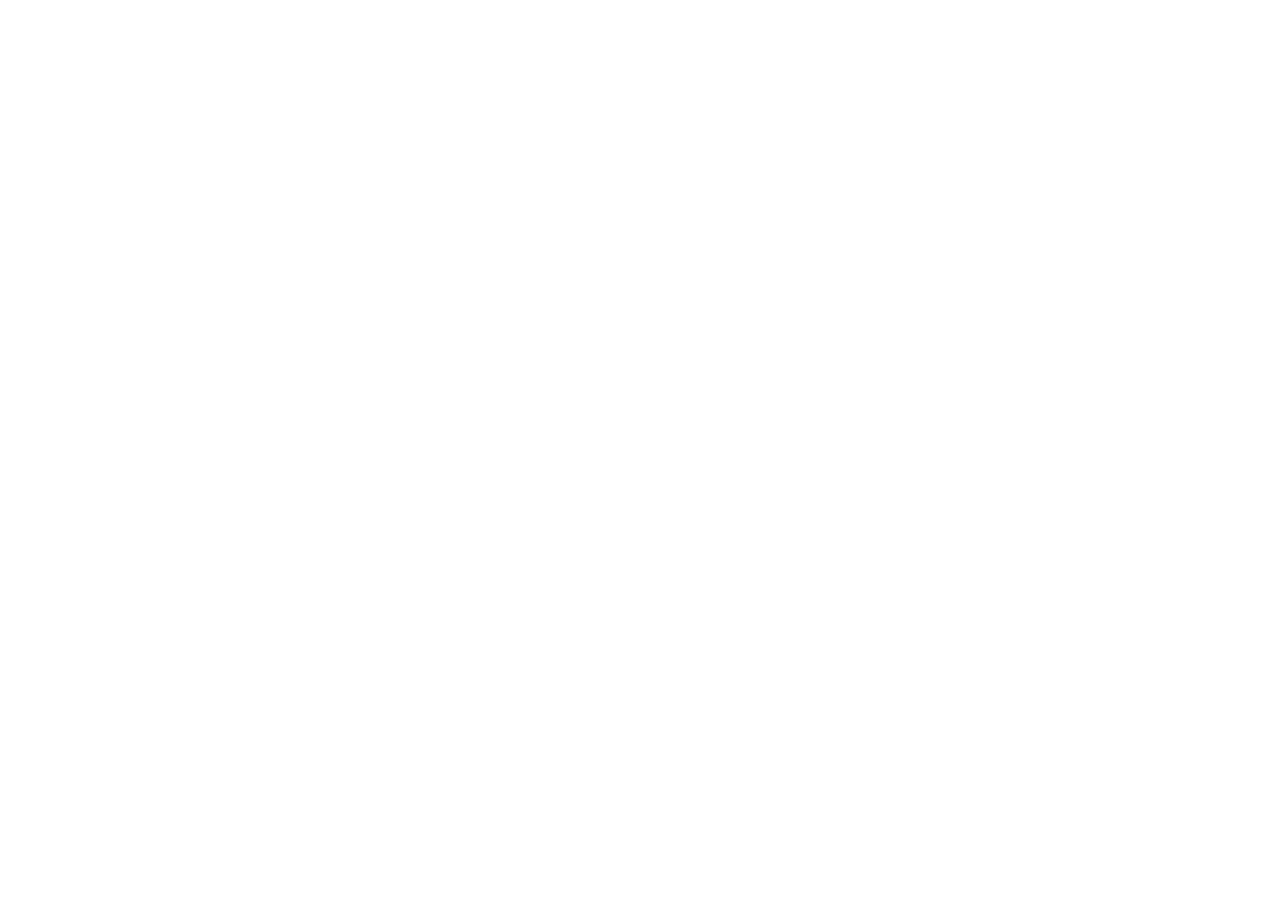
==== index.html @ e5aec65a "Add bootstrap and imgs" ====
<!DOCTYPE html>
<html lang="en">
  <head>
    <meta charset="UTF-8" />
    <meta http-equiv="X-UA-Compatible" content="IE=edge" />
    <meta name="viewport" content="width=device-width, initial-scale=1.0" />
    <link
      href="https://cdn.jsdelivr.net/npm/bootstrap@5.2.1/dist/css/bootstrap.min.css"
      rel="stylesheet"
      integrity="sha384-iYQeCzEYFbKjA/T2uDLTpkwGzCiq6soy8tYaI1GyVh/UjpbCx/TYkiZhlZB6+fzT"
      crossorigin="anonymous"
    />
    <link rel="stylesheet" href="css/style.min.css" />
    <title>Home</title>
  </head>
  <body></body>
</html>
---- css/style.min.css ----
body{color:#000}
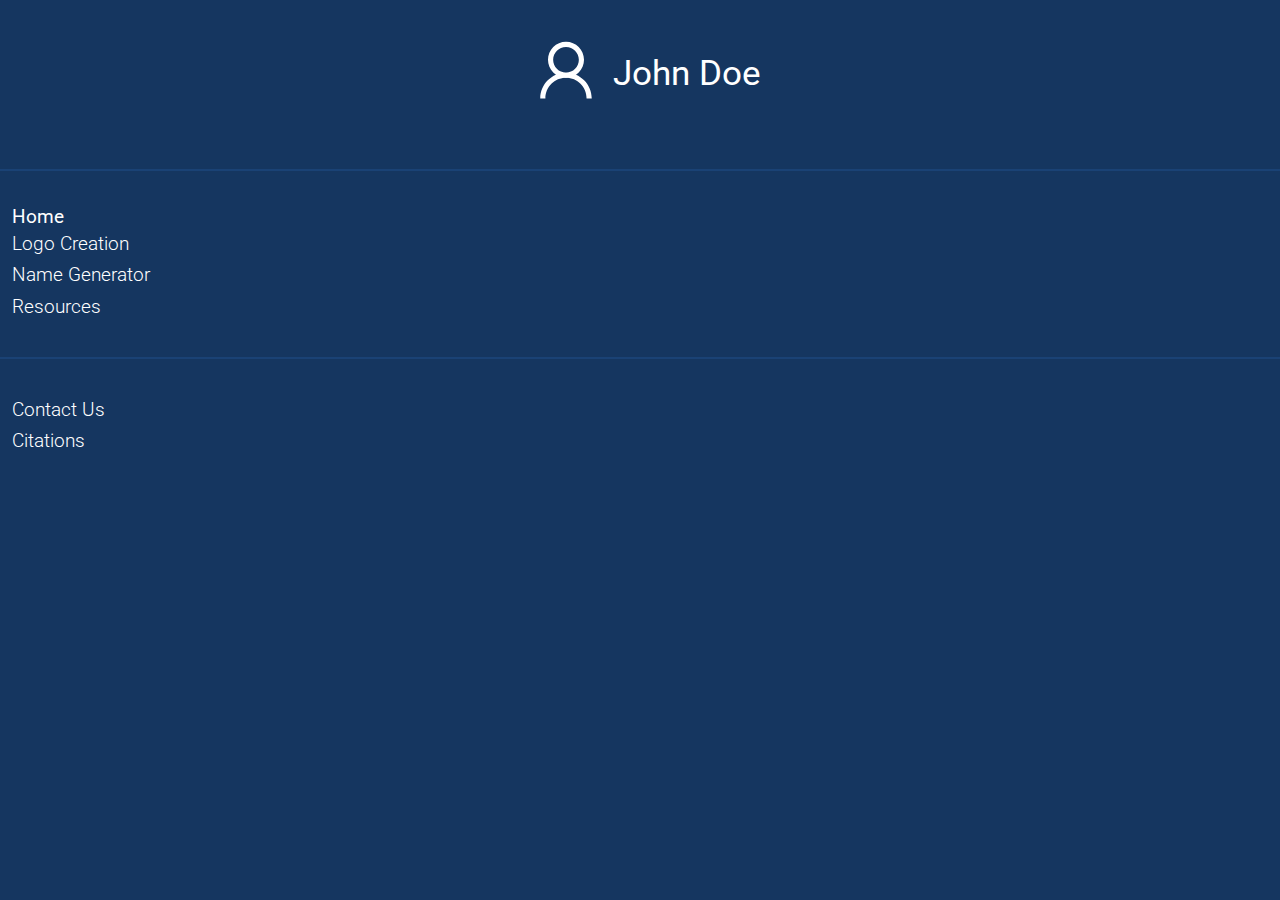
==== commit 6f688ba4: "navBar done" ====
--- a/index.html
+++ b/index.html
@@ -13,5 +13,45 @@
     <link rel="stylesheet" href="css/style.min.css" />
     <title>Home</title>
   </head>
-  <body></body>
+  <body>
+    <main class="container-fluid">
+      <div class="row">
+        <div class="col-2 navBar">
+          <div class="row user">
+            <div class="col-12 d-flex justify-content-center">
+              <img
+                class="user__pic"
+                src="img/9137063671548233621.svg"
+                alt="Sample User"
+              />
+            </div>
+            <div class="col-12">
+              <h3 class="user__name">John Doe</h3>
+            </div>
+          </div>
+          <div class="row nav">
+            <div class="col-12">
+              <a href="index.html"><h4 class="nav__link_active">Home</h4></a>
+              <a href="logoPage.html"
+                ><h4 class="nav__link">Logo Creation</h4></a
+              >
+              <a href="namePage.html"
+                ><h4 class="nav__link">Name Generator</h4></a
+              >
+              <a href="resourcesPage.html"
+                ><h4 class="nav__link">Resources</h4></a
+              >
+            </div>
+          </div>
+          <div class="row navExtra">
+            <div class="col-12">
+              <a href=""><h4 class="navExtra__link">Contact Us</h4></a>
+              <a href=""><h4 class="navExtra__link">Citations</h4></a>
+            </div>
+          </div>
+        </div>
+        <div class="col-10"></div>
+      </div>
+    </main>
+  </body>
 </html>
--- a/css/style.min.css
+++ b/css/style.min.css
@@ -1 +1,4 @@
-body{color:#000}+@import"https://fonts.googleapis.com/css2?family=Roboto+Condensed:wght@300;400;700&family=Roboto:ital,wght@0,100;0,300;0,400;0,500;0,700;0,900;1,400;1,500&display=swap";*{padding:0;margin:0;box-sizing:border-box}html{scroll-behavior:smooth;font-size:16px}@media(min-width: 300px)and (max-width: 1499px){html{font-size:20.5px;font-size:calc(
+        16px + (25 - 16) *
+          (100vw - 300px) / (1500 - 300)
+      )}}@media(min-width: 1500px){html{font-size:25px}}body{font-family:"Roboto",sans-serif;font-family:"Roboto Condensed",sans-serif;background-color:#f4f5ff;overflow-x:hidden}a{text-decoration:none}.navBar{height:100vh;font-family:"Roboto",sans-serif;background-color:#153660}.navBar .user{border-bottom:2px solid #1a4275;color:#fff;display:flex;align-items:center;justify-content:center;padding:1rem 0 2rem}.navBar .user__pic{width:4rem;text-align:center;filter:invert(100%) sepia(100%) saturate(2%) hue-rotate(103deg) brightness(110%) contrast(100%)}.navBar .user__name{text-align:center;font-size:1.5rem;font-weight:400}.navBar .nav{border-bottom:2px solid #1a4275;padding:1.5rem .5rem}.navBar .nav__link{padding:.2rem 0;color:#fff;text-decoration:none;font-weight:300;transition:.2s ease;font-size:.8rem}.navBar .nav__link_active{font-size:.8rem;color:#fff;text-decoration:none;font-weight:400}.navBar .nav__link:hover,.navBar .nav__link:active{color:#e6e6e6;transition:.2s ease}.navBar .nav .sub{padding-left:.5rem}.navBar .navExtra{padding:1.5rem .5rem}.navBar .navExtra__link{padding:.2rem 0;color:#fff;text-decoration:none;font-weight:300;transition:.2s ease;font-size:.8rem}.navBar .navExtra__link_active{font-size:.8rem;color:#fff;text-decoration:none;font-weight:400}.navBar .navExtra__link:hover,.navBar .navExtra__link:active{color:#e6e6e6;transition:.2s ease}.navBar .navExtra .sub{padding-left:.5rem}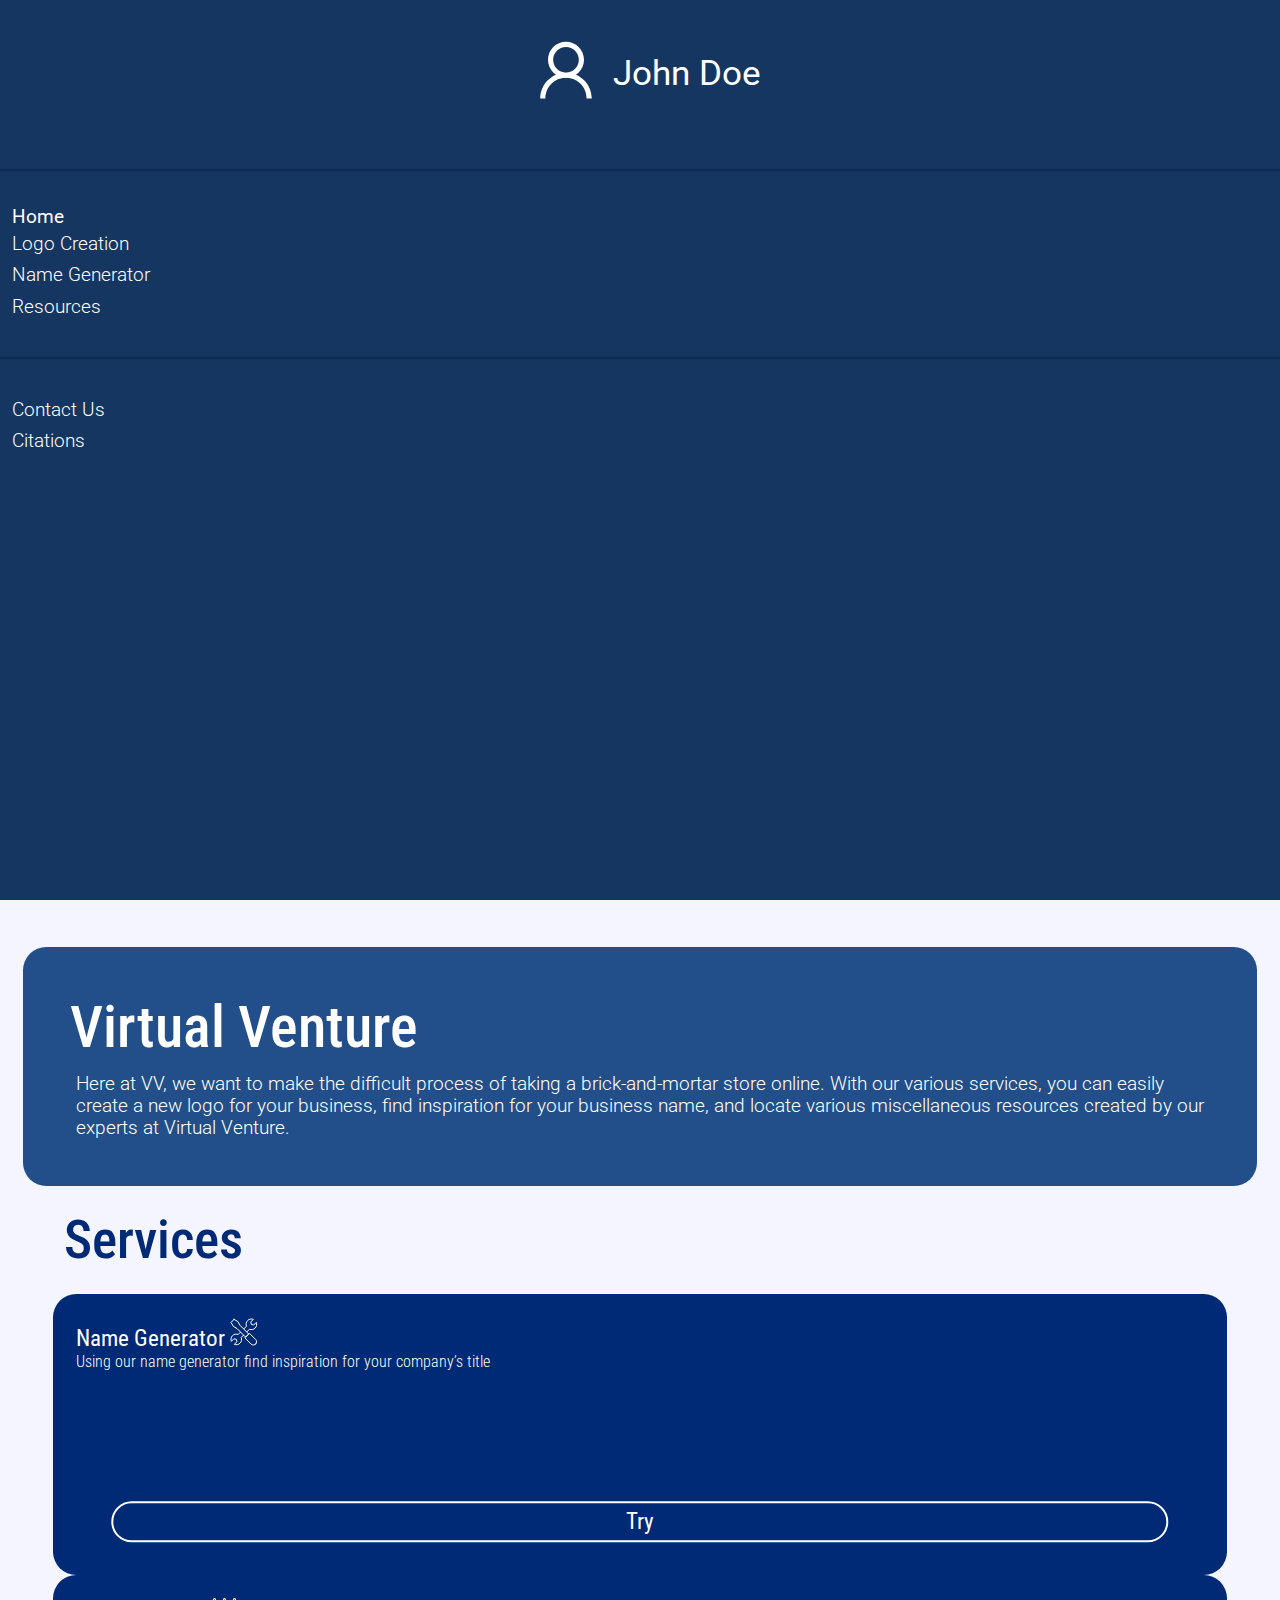
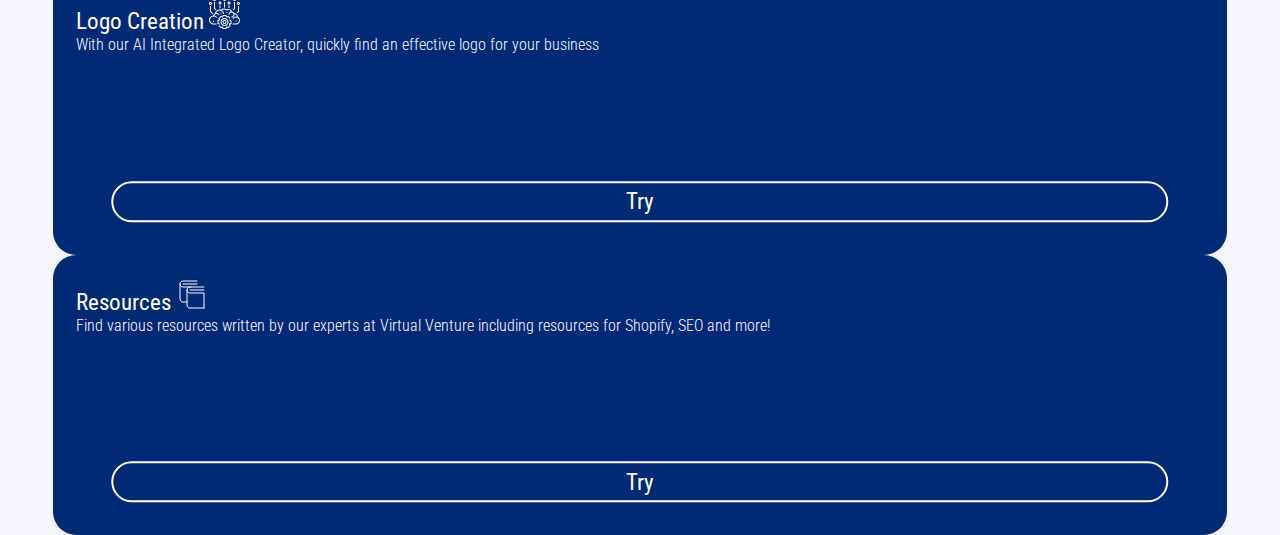
==== commit 021a744c: "Finished home page" ====
--- a/index.html
+++ b/index.html
@@ -50,7 +50,77 @@
             </div>
           </div>
         </div>
-        <div class="col-10"></div>
+        <div class="col-10">
+          <div class="row">
+            <div class="col-12">
+              <div class="introMessage">
+                <h1 class="introMessage__title">Virtual Venture</h1>
+                <p class="introMessage__message">
+                  Here at VV, we want to make the difficult process of taking a
+                  brick-and-mortar store online. With our various services, you
+                  can easily create a new logo for your business, find
+                  inspiration for your business name, and locate various
+                  miscellaneous resources created by our experts at Virtual
+                  Venture.
+                </p>
+              </div>
+            </div>
+          </div>
+          <div class="row">
+            <div class="col-12">
+              <div class="services">
+                <h1 class="services__title">Services</h1>
+              </div>
+            </div>
+          </div>
+          <div class="row serviceCards">
+            <div class="col-lg-4">
+              <div class="cardContainer">
+                <h2 class="serviceCards__title">Name Generator</h2>
+                <img
+                  src="img/wrenches.svg"
+                  alt="Wrenches"
+                  class="serviceCard__img"
+                />
+                <p class="serviceCards__message">
+                  Using our name generator find inspiration for your company’s
+                  title
+                </p>
+                <div class="buttonContainer">
+                  <a href="namePage.html" class="serviceCards__button">Try</a>
+                </div>
+              </div>
+            </div>
+            <div class="col-lg-4">
+              <div class="cardContainer">
+                <h2 class="serviceCards__title">Logo Creation</h2>
+                <img src="img/brain.svg" alt="Brain" class="serviceCard__img" />
+                <p class="serviceCards__message">
+                  With our AI Integrated Logo Creator, quickly find an effective
+                  logo for your business
+                </p>
+                <div class="buttonContainer">
+                  <a href="logoPage.html" class="serviceCards__button">Try</a>
+                </div>
+              </div>
+            </div>
+            <div class="col-lg-4">
+              <div class="cardContainer">
+                <h2 class="serviceCards__title">Resources</h2>
+                <img src="img/books.svg" alt="Books" class="serviceCard__img" />
+                <p class="serviceCards__message">
+                  Find various resources written by our experts at Virtual
+                  Venture including resources for Shopify, SEO and more!
+                </p>
+                <div class="buttonContainer">
+                  <a href="resourcesPage.html" class="serviceCards__button"
+                    >Try</a
+                  >
+                </div>
+              </div>
+            </div>
+          </div>
+        </div>
       </div>
     </main>
   </body>
--- a/css/style.min.css
+++ b/css/style.min.css
@@ -1,4 +1,4 @@
 @import"https://fonts.googleapis.com/css2?family=Roboto+Condensed:wght@300;400;700&family=Roboto:ital,wght@0,100;0,300;0,400;0,500;0,700;0,900;1,400;1,500&display=swap";*{padding:0;margin:0;box-sizing:border-box}html{scroll-behavior:smooth;font-size:16px}@media(min-width: 300px)and (max-width: 1499px){html{font-size:20.5px;font-size:calc(
         16px + (25 - 16) *
           (100vw - 300px) / (1500 - 300)
-      )}}@media(min-width: 1500px){html{font-size:25px}}body{font-family:"Roboto",sans-serif;font-family:"Roboto Condensed",sans-serif;background-color:#f4f5ff;overflow-x:hidden}a{text-decoration:none}.navBar{height:100vh;font-family:"Roboto",sans-serif;background-color:#153660}.navBar .user{border-bottom:2px solid #1a4275;color:#fff;display:flex;align-items:center;justify-content:center;padding:1rem 0 2rem}.navBar .user__pic{width:4rem;text-align:center;filter:invert(100%) sepia(100%) saturate(2%) hue-rotate(103deg) brightness(110%) contrast(100%)}.navBar .user__name{text-align:center;font-size:1.5rem;font-weight:400}.navBar .nav{border-bottom:2px solid #1a4275;padding:1.5rem .5rem}.navBar .nav__link{padding:.2rem 0;color:#fff;text-decoration:none;font-weight:300;transition:.2s ease;font-size:.8rem}.navBar .nav__link_active{font-size:.8rem;color:#fff;text-decoration:none;font-weight:400}.navBar .nav__link:hover,.navBar .nav__link:active{color:#e6e6e6;transition:.2s ease}.navBar .nav .sub{padding-left:.5rem}.navBar .navExtra{padding:1.5rem .5rem}.navBar .navExtra__link{padding:.2rem 0;color:#fff;text-decoration:none;font-weight:300;transition:.2s ease;font-size:.8rem}.navBar .navExtra__link_active{font-size:.8rem;color:#fff;text-decoration:none;font-weight:400}.navBar .navExtra__link:hover,.navBar .navExtra__link:active{color:#e6e6e6;transition:.2s ease}.navBar .navExtra .sub{padding-left:.5rem}+      )}}@media(min-width: 1500px){html{font-size:25px}}body{font-family:"Roboto",sans-serif;font-family:"Roboto Condensed",sans-serif;background-color:#f4f5ff;overflow-x:hidden}a{text-decoration:none}.navBar{height:100vh;font-family:"Roboto",sans-serif;background-color:#153660}.navBar .user{border-bottom:2px solid #102a4b;color:#fff;display:flex;align-items:center;justify-content:center;padding:1rem 0 2rem}.navBar .user__pic{width:4rem;text-align:center;filter:invert(100%) sepia(100%) saturate(2%) hue-rotate(103deg) brightness(110%) contrast(100%)}.navBar .user__name{text-align:center;font-size:1.5rem;font-weight:400}.navBar .nav{border-bottom:2px solid #102a4b;padding:1.5rem .5rem}.navBar .nav__link{padding:.2rem 0;color:#fff;text-decoration:none;font-weight:300;transition:.2s ease;font-size:.8rem}.navBar .nav__link_active{font-size:.8rem;color:#fff;text-decoration:none;font-weight:400}.navBar .nav__link:hover,.navBar .nav__link:active{color:#e6e6e6;transition:.2s ease}.navBar .nav .sub{padding-left:.5rem}.navBar .navExtra{padding:1.5rem .5rem}.navBar .navExtra__link{padding:.2rem 0;color:#fff;text-decoration:none;font-weight:300;transition:.2s ease;font-size:.8rem}.navBar .navExtra__link_active{font-size:.8rem;color:#fff;text-decoration:none;font-weight:400}.navBar .navExtra__link:hover,.navBar .navExtra__link:active{color:#e6e6e6;transition:.2s ease}.navBar .navExtra .sub{padding-left:.5rem}.introMessage{background-color:#224f89;padding:2rem;border-radius:1rem;margin:2rem 1rem 0rem;color:#fff}.introMessage__title{font-weight:500;font-family:"Roboto Condensed",sans-serif;font-size:2.5rem}.introMessage__message{margin:.5rem 0 0 .25rem;font-weight:300;font-family:"Roboto",sans-serif;font-size:.8rem}.services__title{color:#002976;font-family:"Roboto Condensed",sans-serif;font-weight:500;padding-left:2.75rem;font-size:2.25rem;margin:1rem 0 1rem}.serviceCards .cardContainer{color:#fff;background-color:#002976;border-radius:1rem;padding:1rem;height:12rem;margin:0 2.25rem;position:relative}.serviceCards .cardContainer .serviceCards__title{display:inline-block;font-size:1rem;font-weight:400}.serviceCards .cardContainer .serviceCards__message{font-size:.7rem;font-weight:300}.serviceCards .cardContainer .serviceCards .buttonContainer{display:block;width:80%}.serviceCards .cardContainer .serviceCards__button{display:inline-flex;overflow:hidden;position:absolute;width:90% !important;text-align:center;cursor:pointer;text-decoration:none;background-color:rgba(0,0,0,0);color:#fff;text-align:center;outline:none;border:.1rem #fff solid;border-radius:100px;padding:.2rem .75rem;align-items:center;justify-content:center;transition:background-color 200ms ease,color 200ms ease;bottom:0;margin-bottom:.5rem;left:50%;transform:translate(-50%, -50%)}.serviceCards .cardContainer .serviceCards__button:hover,.serviceCards .cardContainer .serviceCards__button:focus{background-color:#fff;color:#002976;transition:background-color 250ms ease,color 250ms ease}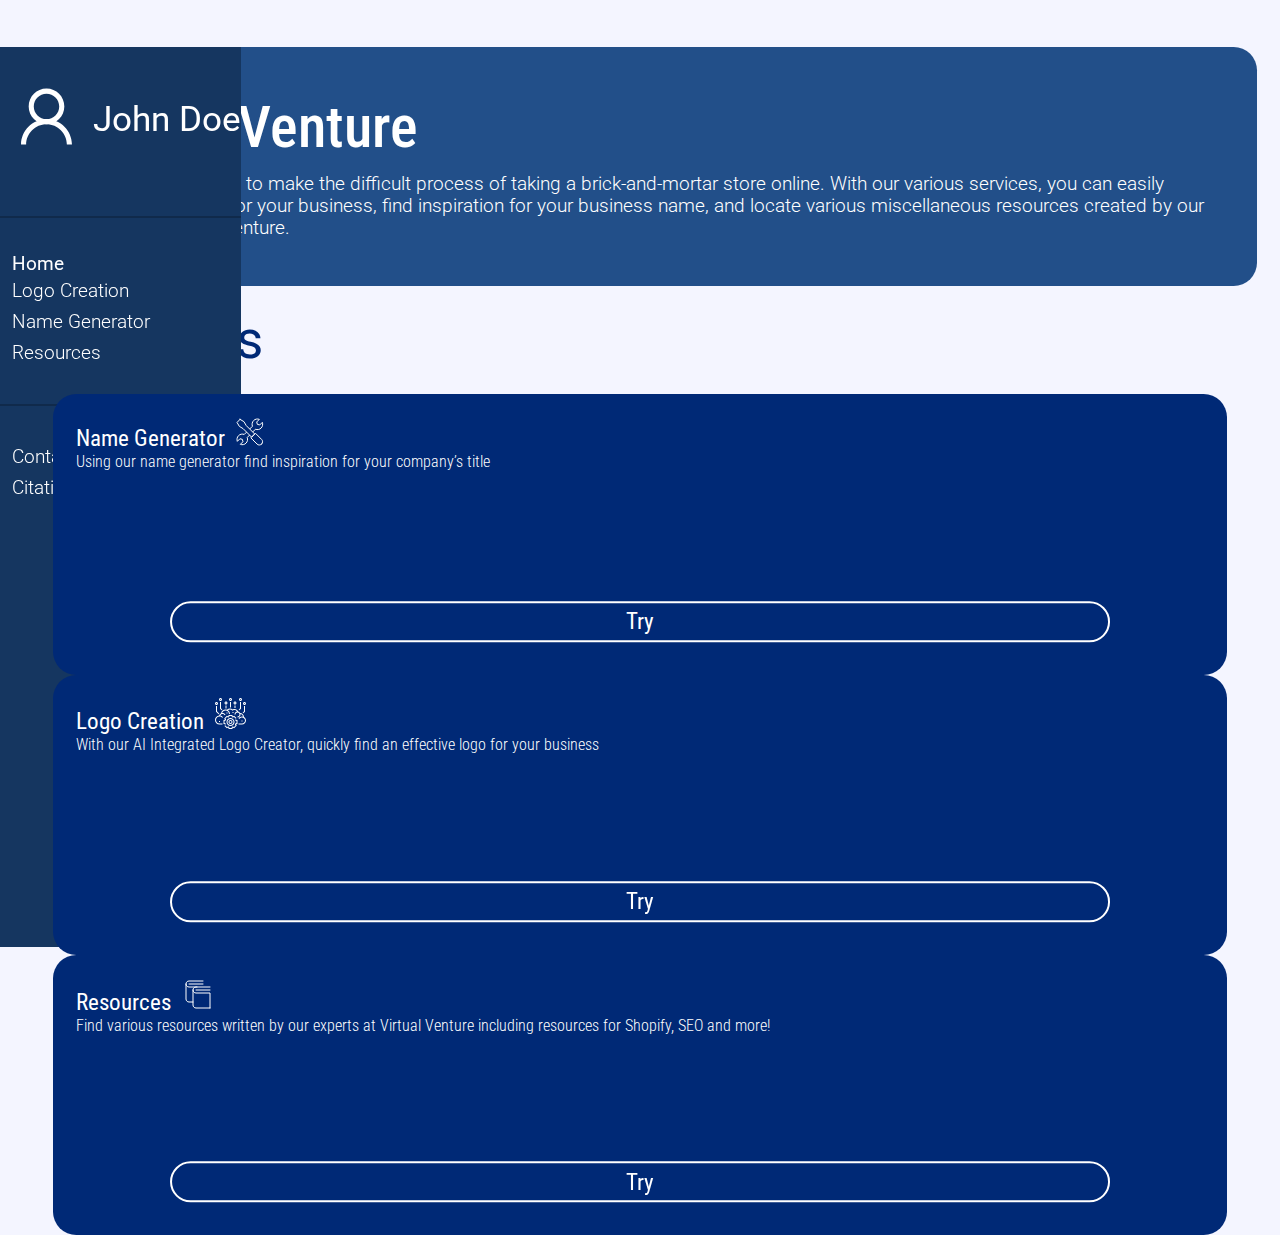
==== commit 4ffd050e: "Finish resources page and add some JS" ====
--- a/index.html
+++ b/index.html
@@ -50,6 +50,8 @@
             </div>
           </div>
         </div>
+        <!--Extra col-2 to push everything over after making nav sticky-->
+        <div class="col-2"></div>
         <div class="col-10">
           <div class="row">
             <div class="col-12">
--- a/css/style.min.css
+++ b/css/style.min.css
@@ -1,4 +1,4 @@
 @import"https://fonts.googleapis.com/css2?family=Roboto+Condensed:wght@300;400;700&family=Roboto:ital,wght@0,100;0,300;0,400;0,500;0,700;0,900;1,400;1,500&display=swap";*{padding:0;margin:0;box-sizing:border-box}html{scroll-behavior:smooth;font-size:16px}@media(min-width: 300px)and (max-width: 1499px){html{font-size:20.5px;font-size:calc(
         16px + (25 - 16) *
           (100vw - 300px) / (1500 - 300)
-      )}}@media(min-width: 1500px){html{font-size:25px}}body{font-family:"Roboto",sans-serif;font-family:"Roboto Condensed",sans-serif;background-color:#f4f5ff;overflow-x:hidden}a{text-decoration:none}.navBar{height:100vh;font-family:"Roboto",sans-serif;background-color:#153660}.navBar .user{border-bottom:2px solid #102a4b;color:#fff;display:flex;align-items:center;justify-content:center;padding:1rem 0 2rem}.navBar .user__pic{width:4rem;text-align:center;filter:invert(100%) sepia(100%) saturate(2%) hue-rotate(103deg) brightness(110%) contrast(100%)}.navBar .user__name{text-align:center;font-size:1.5rem;font-weight:400}.navBar .nav{border-bottom:2px solid #102a4b;padding:1.5rem .5rem}.navBar .nav__link{padding:.2rem 0;color:#fff;text-decoration:none;font-weight:300;transition:.2s ease;font-size:.8rem}.navBar .nav__link_active{font-size:.8rem;color:#fff;text-decoration:none;font-weight:400}.navBar .nav__link:hover,.navBar .nav__link:active{color:#e6e6e6;transition:.2s ease}.navBar .nav .sub{padding-left:.5rem}.navBar .navExtra{padding:1.5rem .5rem}.navBar .navExtra__link{padding:.2rem 0;color:#fff;text-decoration:none;font-weight:300;transition:.2s ease;font-size:.8rem}.navBar .navExtra__link_active{font-size:.8rem;color:#fff;text-decoration:none;font-weight:400}.navBar .navExtra__link:hover,.navBar .navExtra__link:active{color:#e6e6e6;transition:.2s ease}.navBar .navExtra .sub{padding-left:.5rem}.introMessage{background-color:#224f89;padding:2rem;border-radius:1rem;margin:2rem 1rem 0rem;color:#fff}.introMessage__title{font-weight:500;font-family:"Roboto Condensed",sans-serif;font-size:2.5rem}.introMessage__message{margin:.5rem 0 0 .25rem;font-weight:300;font-family:"Roboto",sans-serif;font-size:.8rem}.services__title{color:#002976;font-family:"Roboto Condensed",sans-serif;font-weight:500;padding-left:2.75rem;font-size:2.25rem;margin:1rem 0 1rem}.serviceCards .cardContainer{color:#fff;background-color:#002976;border-radius:1rem;padding:1rem;height:12rem;margin:0 2.25rem;position:relative}.serviceCards .cardContainer .serviceCards__title{display:inline-block;font-size:1rem;font-weight:400}.serviceCards .cardContainer .serviceCards__message{font-size:.7rem;font-weight:300}.serviceCards .cardContainer .serviceCards .buttonContainer{display:block;width:80%}.serviceCards .cardContainer .serviceCards__button{display:inline-flex;overflow:hidden;position:absolute;width:90% !important;text-align:center;cursor:pointer;text-decoration:none;background-color:rgba(0,0,0,0);color:#fff;text-align:center;outline:none;border:.1rem #fff solid;border-radius:100px;padding:.2rem .75rem;align-items:center;justify-content:center;transition:background-color 200ms ease,color 200ms ease;bottom:0;margin-bottom:.5rem;left:50%;transform:translate(-50%, -50%)}.serviceCards .cardContainer .serviceCards__button:hover,.serviceCards .cardContainer .serviceCards__button:focus{background-color:#fff;color:#002976;transition:background-color 250ms ease,color 250ms ease}+      )}}@media(min-width: 1500px){html{font-size:25px}}body{font-family:"Roboto",sans-serif;font-family:"Roboto Condensed",sans-serif;background-color:#f4f5ff;overflow-x:hidden}a{text-decoration:none}.navBar{position:fixed;height:100vh;font-family:"Roboto",sans-serif;background-color:#153660}.navBar .user{border-bottom:2px solid #102a4b;color:#fff;display:flex;align-items:center;justify-content:center;padding:1rem 0 2rem}.navBar .user__pic{width:4rem;text-align:center;filter:invert(100%) sepia(100%) saturate(2%) hue-rotate(103deg) brightness(110%) contrast(100%)}.navBar .user__name{text-align:center;font-size:1.5rem;font-weight:400}.navBar .nav{border-bottom:2px solid #102a4b;padding:1.5rem .5rem}.navBar .nav__link{padding:.2rem 0;color:#fff;text-decoration:none;font-weight:300;transition:.2s ease;font-size:.8rem}.navBar .nav__link_active{font-size:.8rem;color:#fff;text-decoration:none;font-weight:400}.navBar .nav__link:hover,.navBar .nav__link:active{color:#e6e6e6;transition:.2s ease}.navBar .nav .sub{padding-left:.5rem}.navBar .navExtra{padding:1.5rem .5rem}.navBar .navExtra__link{padding:.2rem 0;color:#fff;text-decoration:none;font-weight:300;transition:.2s ease;font-size:.8rem}.navBar .navExtra__link_active{font-size:.8rem;color:#fff;text-decoration:none;font-weight:400}.navBar .navExtra__link:hover,.navBar .navExtra__link:active{color:#e6e6e6;transition:.2s ease}.navBar .navExtra .sub{padding-left:.5rem}.introMessage{background-color:#224f89;padding:2rem;border-radius:1rem;margin:2rem 1rem 0rem;color:#fff}.introMessage__title{font-weight:500;font-family:"Roboto Condensed",sans-serif;font-size:2.5rem}.introMessage__message{margin:.5rem 0 0 .25rem;font-weight:300;font-family:"Roboto",sans-serif;font-size:.8rem}.services__title{color:#002976;font-family:"Roboto",sans-serif;font-weight:400;padding-left:2.75rem;font-size:2.25rem;margin:1rem 0 1rem}.serviceCards .cardContainer{color:#fff;background-color:#002976;border-radius:1rem;padding:1rem;height:12rem;margin:0 2.25rem;position:relative}.serviceCards .cardContainer .serviceCards__title{display:inline-block;font-size:1rem;font-weight:400;margin-right:.25rem}.serviceCards .cardContainer .serviceCards__message{font-size:.7rem;font-weight:300}.serviceCards .cardContainer .serviceCards .buttonContainer{display:block;width:80%}.serviceCards .cardContainer .serviceCards__button{display:inline-flex;overflow:hidden;position:absolute;width:80% !important;text-align:center;cursor:pointer;text-decoration:none;background-color:rgba(0,0,0,0);color:#fff;text-align:center;outline:none;border:.1rem #fff solid;border-radius:100px;padding:.2rem .75rem;align-items:center;justify-content:center;transition:background-color 200ms ease,color 200ms ease;bottom:0;margin-bottom:.5rem;left:50%;transform:translate(-50%, -50%)}.serviceCards .cardContainer .serviceCards__button:hover,.serviceCards .cardContainer .serviceCards__button:focus{background-color:#fff;color:#002976;transition:background-color 250ms ease,color 250ms ease}.logoTextContainer{padding:1rem}.logoTextContainer__text{color:#002976;font-family:"Roboto",sans-serif;font-weight:400;padding-left:2.75rem;font-size:2.25rem;margin:1rem 0 1rem}.logoTextContainer__input{font-family:"Roboto",sans-serif;-webkit-border-radius:100px;-moz-border-radius:100px;border-radius:100px;margin-left:2.75rem;padding:.3rem .75rem;background:rgba(0,0,0,0);border:3px solid #002976;outline:none}.logoTextContainer__glass{cursor:pointer;margin-left:.5rem;width:1.5rem}.logoTextContainer__img{width:80%;filter:invert(12%) sepia(28%) saturate(7499%) hue-rotate(213deg) brightness(96%) contrast(106%)}.nameContainer{background-color:#224f89;border-radius:1rem;padding:1rem;margin:1rem;color:#fff}.nameContainer__title{font-family:"Roboto",sans-serif;font-weight:400;padding-bottom:1rem}.articles{font-family:"Roboto",sans-serif;font-weight:400;background-color:#2c67b2;color:#fff;padding:1rem 2rem;border-radius:1rem;margin-left:1rem;margin-top:1rem}.articles__title{font-size:1.25rem}.articles__length{font-size:.6rem;font-weight:300}.articles__preview{font-size:.8rem;font-style:italic;font-weight:400;margin:0;color:#e6e6e6}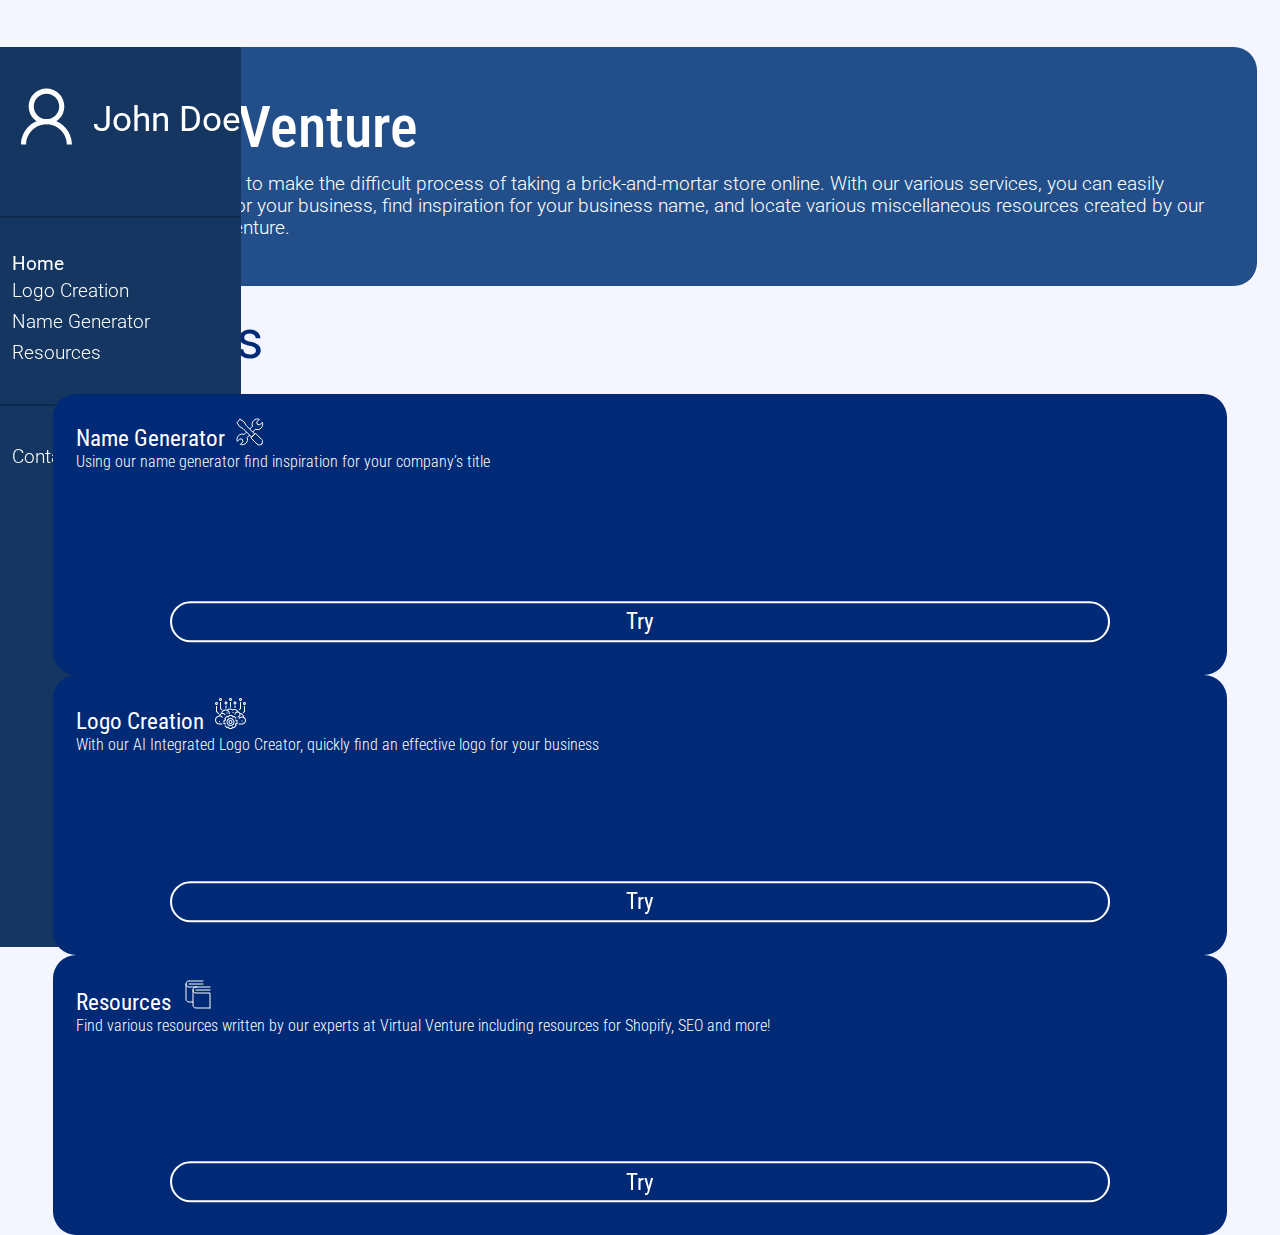
==== commit e73fbf7d: "Fix name page" ====
--- a/index.html
+++ b/index.html
@@ -45,8 +45,9 @@
           </div>
           <div class="row navExtra">
             <div class="col-12">
-              <a href=""><h4 class="navExtra__link">Contact Us</h4></a>
-              <a href=""><h4 class="navExtra__link">Citations</h4></a>
+              <a href=" mailto:virtual_venture_contact "
+                ><h4 class="navExtra__link">Contact Us</h4></a
+              >
             </div>
           </div>
         </div>
--- a/css/style.min.css
+++ b/css/style.min.css
@@ -1,4 +1,4 @@
 @import"https://fonts.googleapis.com/css2?family=Roboto+Condensed:wght@300;400;700&family=Roboto:ital,wght@0,100;0,300;0,400;0,500;0,700;0,900;1,400;1,500&display=swap";*{padding:0;margin:0;box-sizing:border-box}html{scroll-behavior:smooth;font-size:16px}@media(min-width: 300px)and (max-width: 1499px){html{font-size:20.5px;font-size:calc(
         16px + (25 - 16) *
           (100vw - 300px) / (1500 - 300)
-      )}}@media(min-width: 1500px){html{font-size:25px}}body{font-family:"Roboto",sans-serif;font-family:"Roboto Condensed",sans-serif;background-color:#f4f5ff;overflow-x:hidden}a{text-decoration:none}.navBar{position:fixed;height:100vh;font-family:"Roboto",sans-serif;background-color:#153660}.navBar .user{border-bottom:2px solid #102a4b;color:#fff;display:flex;align-items:center;justify-content:center;padding:1rem 0 2rem}.navBar .user__pic{width:4rem;text-align:center;filter:invert(100%) sepia(100%) saturate(2%) hue-rotate(103deg) brightness(110%) contrast(100%)}.navBar .user__name{text-align:center;font-size:1.5rem;font-weight:400}.navBar .nav{border-bottom:2px solid #102a4b;padding:1.5rem .5rem}.navBar .nav__link{padding:.2rem 0;color:#fff;text-decoration:none;font-weight:300;transition:.2s ease;font-size:.8rem}.navBar .nav__link_active{font-size:.8rem;color:#fff;text-decoration:none;font-weight:400}.navBar .nav__link:hover,.navBar .nav__link:active{color:#e6e6e6;transition:.2s ease}.navBar .nav .sub{padding-left:.5rem}.navBar .navExtra{padding:1.5rem .5rem}.navBar .navExtra__link{padding:.2rem 0;color:#fff;text-decoration:none;font-weight:300;transition:.2s ease;font-size:.8rem}.navBar .navExtra__link_active{font-size:.8rem;color:#fff;text-decoration:none;font-weight:400}.navBar .navExtra__link:hover,.navBar .navExtra__link:active{color:#e6e6e6;transition:.2s ease}.navBar .navExtra .sub{padding-left:.5rem}.introMessage{background-color:#224f89;padding:2rem;border-radius:1rem;margin:2rem 1rem 0rem;color:#fff}.introMessage__title{font-weight:500;font-family:"Roboto Condensed",sans-serif;font-size:2.5rem}.introMessage__message{margin:.5rem 0 0 .25rem;font-weight:300;font-family:"Roboto",sans-serif;font-size:.8rem}.services__title{color:#002976;font-family:"Roboto",sans-serif;font-weight:400;padding-left:2.75rem;font-size:2.25rem;margin:1rem 0 1rem}.serviceCards .cardContainer{color:#fff;background-color:#002976;border-radius:1rem;padding:1rem;height:12rem;margin:0 2.25rem;position:relative}.serviceCards .cardContainer .serviceCards__title{display:inline-block;font-size:1rem;font-weight:400;margin-right:.25rem}.serviceCards .cardContainer .serviceCards__message{font-size:.7rem;font-weight:300}.serviceCards .cardContainer .serviceCards .buttonContainer{display:block;width:80%}.serviceCards .cardContainer .serviceCards__button{display:inline-flex;overflow:hidden;position:absolute;width:80% !important;text-align:center;cursor:pointer;text-decoration:none;background-color:rgba(0,0,0,0);color:#fff;text-align:center;outline:none;border:.1rem #fff solid;border-radius:100px;padding:.2rem .75rem;align-items:center;justify-content:center;transition:background-color 200ms ease,color 200ms ease;bottom:0;margin-bottom:.5rem;left:50%;transform:translate(-50%, -50%)}.serviceCards .cardContainer .serviceCards__button:hover,.serviceCards .cardContainer .serviceCards__button:focus{background-color:#fff;color:#002976;transition:background-color 250ms ease,color 250ms ease}.logoTextContainer{padding:1rem}.logoTextContainer__text{color:#002976;font-family:"Roboto",sans-serif;font-weight:400;padding-left:2.75rem;font-size:2.25rem;margin:1rem 0 1rem}.logoTextContainer__input{font-family:"Roboto",sans-serif;-webkit-border-radius:100px;-moz-border-radius:100px;border-radius:100px;margin-left:2.75rem;padding:.3rem .75rem;background:rgba(0,0,0,0);border:3px solid #002976;outline:none}.logoTextContainer__glass{cursor:pointer;margin-left:.5rem;width:1.5rem}.logoTextContainer__img{width:80%;filter:invert(12%) sepia(28%) saturate(7499%) hue-rotate(213deg) brightness(96%) contrast(106%)}.nameContainer{background-color:#224f89;border-radius:1rem;padding:1rem;margin:1rem;color:#fff}.nameContainer__title{font-family:"Roboto",sans-serif;font-weight:400;padding-bottom:1rem}.articles{font-family:"Roboto",sans-serif;font-weight:400;background-color:#2c67b2;color:#fff;padding:1rem 2rem;border-radius:1rem;margin-left:1rem;margin-top:1rem}.articles__title{font-size:1.25rem}.articles__length{font-size:.6rem;font-weight:300}.articles__preview{font-size:.8rem;font-style:italic;font-weight:400;margin:0;color:#e6e6e6}+      )}}@media(min-width: 1500px){html{font-size:25px}}body{font-family:"Roboto",sans-serif;font-family:"Roboto Condensed",sans-serif;background-color:#f4f5ff;overflow-x:hidden}a{text-decoration:none}.navBar{position:fixed;height:100vh;font-family:"Roboto",sans-serif;background-color:#153660}.navBar .user{border-bottom:2px solid #102a4b;color:#fff;display:flex;align-items:center;justify-content:center;padding:1rem 0 2rem}.navBar .user__pic{width:4rem;text-align:center;filter:invert(100%) sepia(100%) saturate(2%) hue-rotate(103deg) brightness(110%) contrast(100%)}.navBar .user__name{text-align:center;font-size:1.5rem;font-weight:400}.navBar .nav{border-bottom:2px solid #102a4b;padding:1.5rem .5rem}.navBar .nav__link{padding:.2rem 0;color:#fff;text-decoration:none;font-weight:300;transition:.2s ease;font-size:.8rem}.navBar .nav__link_active{font-size:.8rem;color:#fff;text-decoration:none;font-weight:400}.navBar .nav__link:hover,.navBar .nav__link:active{color:#e6e6e6;transition:.2s ease}.navBar .nav .sub{padding-left:.5rem}.navBar .navExtra{padding:1.5rem .5rem}.navBar .navExtra__link{padding:.2rem 0;color:#fff;text-decoration:none;font-weight:300;transition:.2s ease;font-size:.8rem}.navBar .navExtra__link_active{font-size:.8rem;color:#fff;text-decoration:none;font-weight:400}.navBar .navExtra__link:hover,.navBar .navExtra__link:active{color:#e6e6e6;transition:.2s ease}.navBar .navExtra .sub{padding-left:.5rem}.introMessage{background-color:#224f89;padding:2rem;border-radius:1rem;margin:2rem 1rem 0rem;color:#fff}.introMessage__title{font-weight:500;font-family:"Roboto Condensed",sans-serif;font-size:2.5rem}.introMessage__message{margin:.5rem 0 0 .25rem;font-weight:300;font-family:"Roboto",sans-serif;font-size:.8rem}.services__title{color:#002976;font-family:"Roboto",sans-serif;font-weight:400;padding-left:2.75rem;font-size:2.25rem;margin:1rem 0 1rem}.serviceCards .cardContainer{color:#fff;background-color:#002976;border-radius:1rem;padding:1rem;height:12rem;margin:0 2.25rem;position:relative}.serviceCards .cardContainer .serviceCards__title{display:inline-block;font-size:1rem;font-weight:400;margin-right:.25rem}.serviceCards .cardContainer .serviceCards__message{font-size:.7rem;font-weight:300}.serviceCards .cardContainer .serviceCards .buttonContainer{display:block;width:80%}.serviceCards .cardContainer .serviceCards__button{display:inline-flex;overflow:hidden;position:absolute;width:80% !important;text-align:center;cursor:pointer;text-decoration:none;background-color:rgba(0,0,0,0);color:#fff;text-align:center;outline:none;border:.1rem #fff solid;border-radius:100px;padding:.2rem .75rem;align-items:center;justify-content:center;transition:background-color 200ms ease,color 200ms ease;bottom:0;margin-bottom:.5rem;left:50%;transform:translate(-50%, -50%)}.serviceCards .cardContainer .serviceCards__button:hover,.serviceCards .cardContainer .serviceCards__button:focus{background-color:#fff;color:#002976;transition:background-color 250ms ease,color 250ms ease}.logoTextContainer{padding-left:2.5rem;padding-top:1rem}.logoTextContainer__text{color:#002976;font-family:"Roboto",sans-serif;font-weight:400;font-size:1.5rem;margin:1rem 0 1rem}.logoTextContainer__input{font-family:"Roboto",sans-serif;-webkit-border-radius:100px;-moz-border-radius:100px;border-radius:100px;margin-left:2.75rem;padding:.3rem .75rem;background:rgba(0,0,0,0);border:3px solid #002976;outline:none}.logoTextContainer__glass{cursor:pointer;margin-left:.5rem;width:1.5rem}.logoTextContainer__img{width:80%;filter:invert(12%) sepia(28%) saturate(7499%) hue-rotate(213deg) brightness(96%) contrast(106%)}.nameContainer{background-color:#224f89;border-radius:1rem;padding:1rem;margin:1rem;color:#fff}.nameContainer__title{font-family:"Roboto",sans-serif;font-weight:400;padding-bottom:1rem}.articles{font-family:"Roboto",sans-serif;font-weight:400;background-color:#2c67b2;color:#fff;padding:1rem 2rem;border-radius:1rem;margin-left:1rem;margin-top:1rem}.articles__title{font-size:1.25rem}.articles__length{font-size:.6rem;font-weight:300}.articles__preview{font-size:.8rem;font-style:italic;font-weight:400;margin:0;color:#e6e6e6}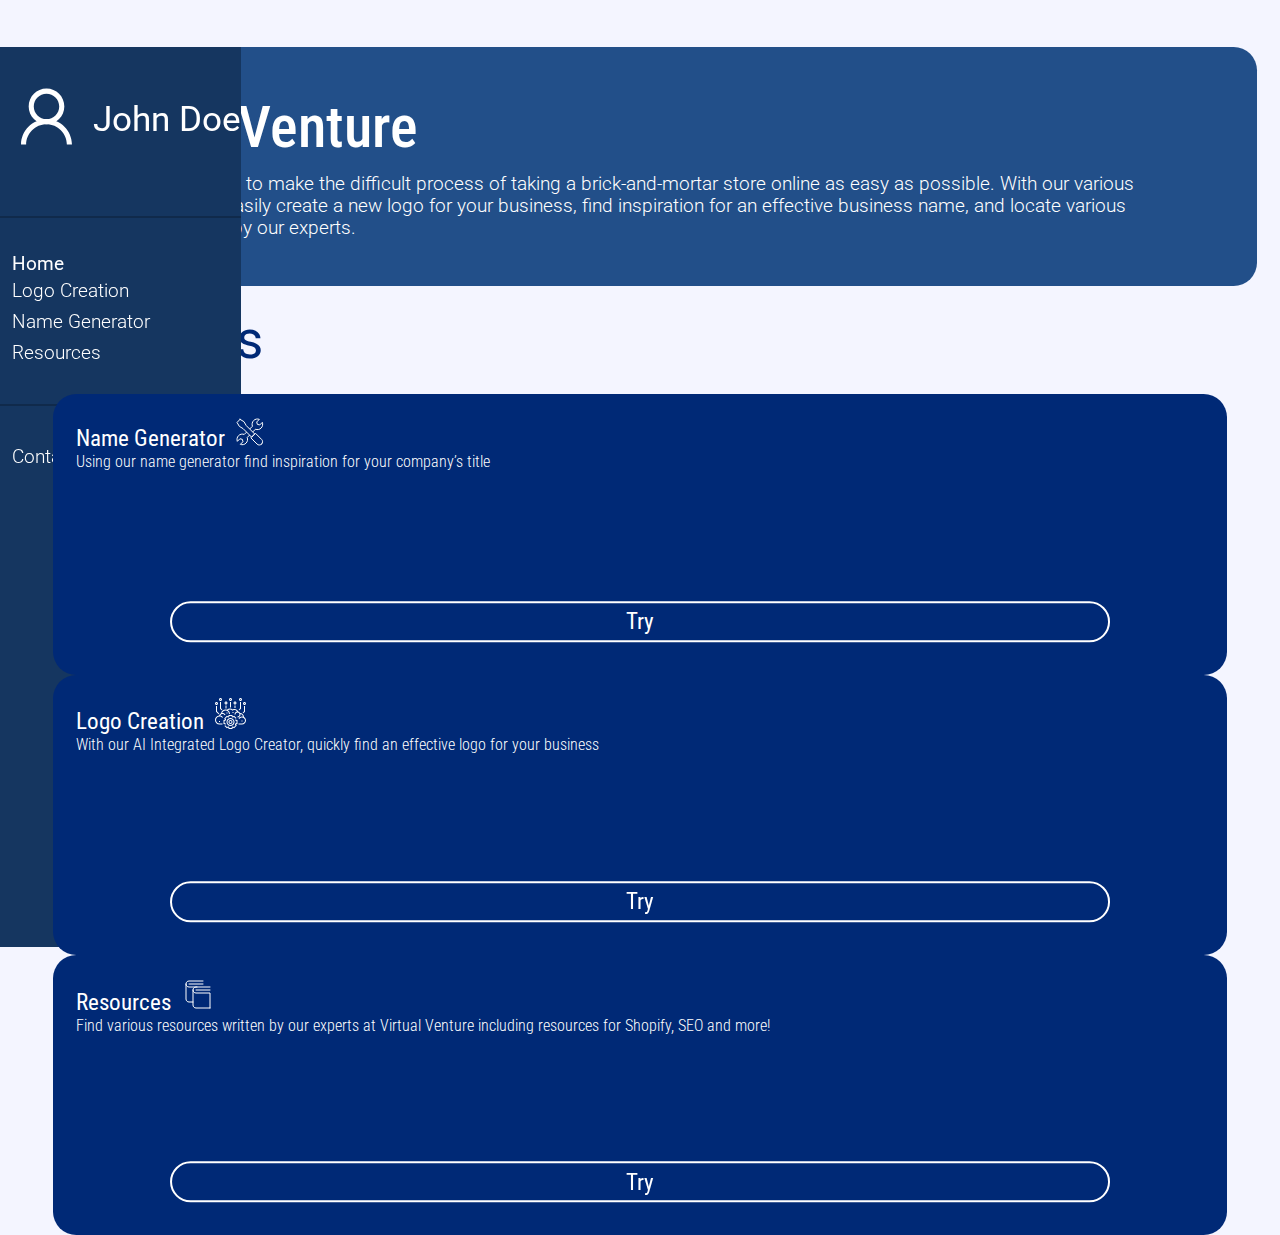
==== commit 437ff474: "General re-writes" ====
--- a/index.html
+++ b/index.html
@@ -60,11 +60,10 @@
                 <h1 class="introMessage__title">Virtual Venture</h1>
                 <p class="introMessage__message">
                   Here at VV, we want to make the difficult process of taking a
-                  brick-and-mortar store online. With our various services, you
+                  brick-and-mortar store online as easy as possible. With our various services, you
                   can easily create a new logo for your business, find
-                  inspiration for your business name, and locate various
-                  miscellaneous resources created by our experts at Virtual
-                  Venture.
+                  inspiration for an effective business name, and locate various
+                  resources created by our experts.
                 </p>
               </div>
             </div>
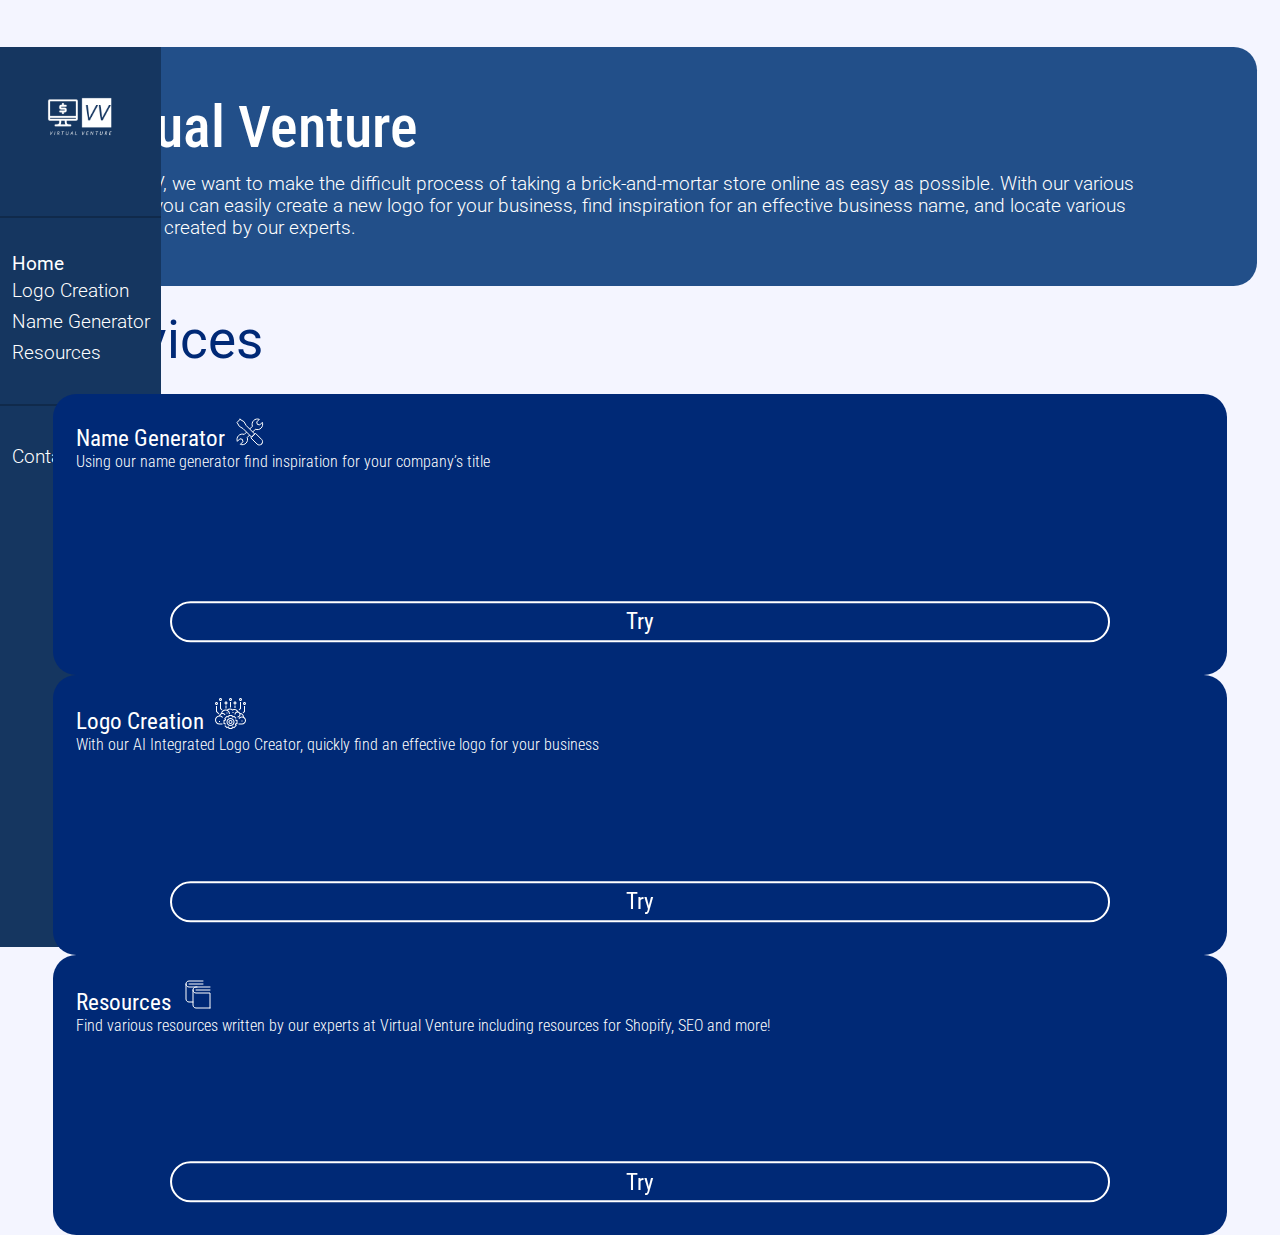
==== commit a56238aa: "Added our logo" ====
--- a/index.html
+++ b/index.html
@@ -21,12 +21,9 @@
             <div class="col-12 d-flex justify-content-center">
               <img
                 class="user__pic"
-                src="img/9137063671548233621.svg"
+                src="img/logo.png"
                 alt="Sample User"
               />
-            </div>
-            <div class="col-12">
-              <h3 class="user__name">John Doe</h3>
             </div>
           </div>
           <div class="row nav">
